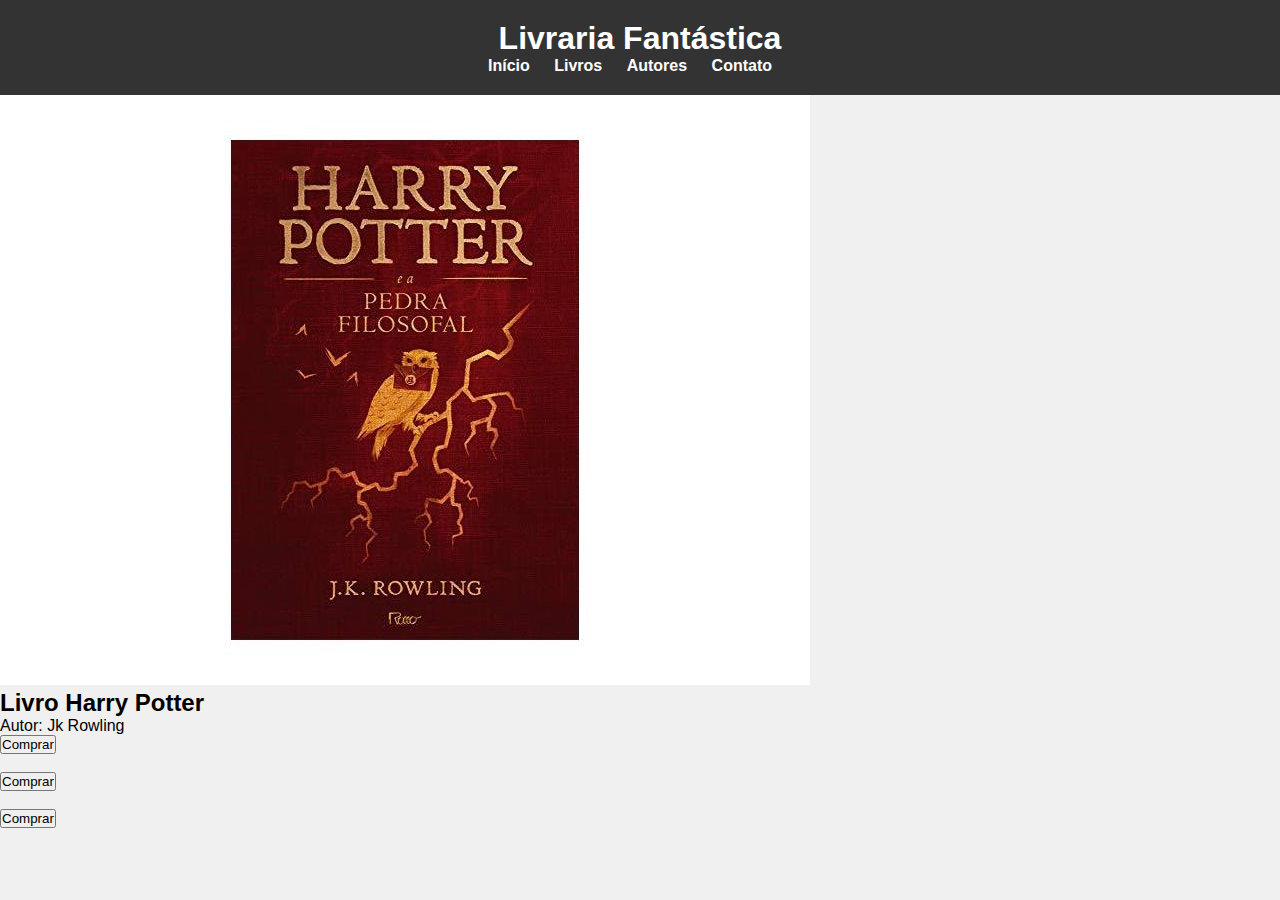
==== index.html @ ca2937d6 "coloquei os livros" ====
<!DOCTYPE html>
<html lang="pt-br">
<head>
    <meta charset="UTF-8">
    <meta name="viewport" content="width=device-width, initial-scale=1.0">
    <title>livraria</title>
    <link rel="stylesheet" href="estilos.css">
</head>
<body>
    <header>
        <h1>Livraria Fantástica</h1>
        <nav>
            <ul>
                <li><a href="#">Início</a></li>
                <li><a href="#">Livros</a></li>
                <li><a href="#">Autores</a></li>
                <li><a href="#">Contato</a></li>
            </ul>
        </nav>
    </header>
    <main>
        <section class="cards">
            <div class="cards">
                <img src="img/livro 1 harry.jpg" alt="Livro 1">
                <h2>Livro Harry Potter</h2>
                <p>Autor: Jk Rowling</p>
                <button>Comprar</button>
            </div>
            <div class="card">
                <img src="" alt="">
                <h2></h2>
                <p></p>
                <button>Comprar</button>
            </div>
            <div class="card">
                <img src="" alt="">
                <h2></h2>
                <p></p>
                <button>Comprar</button>
            </div>
        </section>
    </main>
</body>
</html>
---- estilos.css ----
/*Reset de Estilos */
* {
    margin: 0;
    padding: 0;
    box-sizing: border-box;
}


body {
    font-family: Arial, sans-serif;
    background-color: #f0f0f0;
}


header {
    background-color: #333;
    color: #fff;
    text-align: center;
    padding-top: 20px;
    padding-bottom: 20px;
    padding-left: 20px;
    padding-right: 20px;
}

nav ul {
    list-style: none;
}
nav li {
    display: inline;
    margin-right: 20px;
}
nav a {
    text-decoration: none;
    font-weight: bold;
    color: #fff;
}
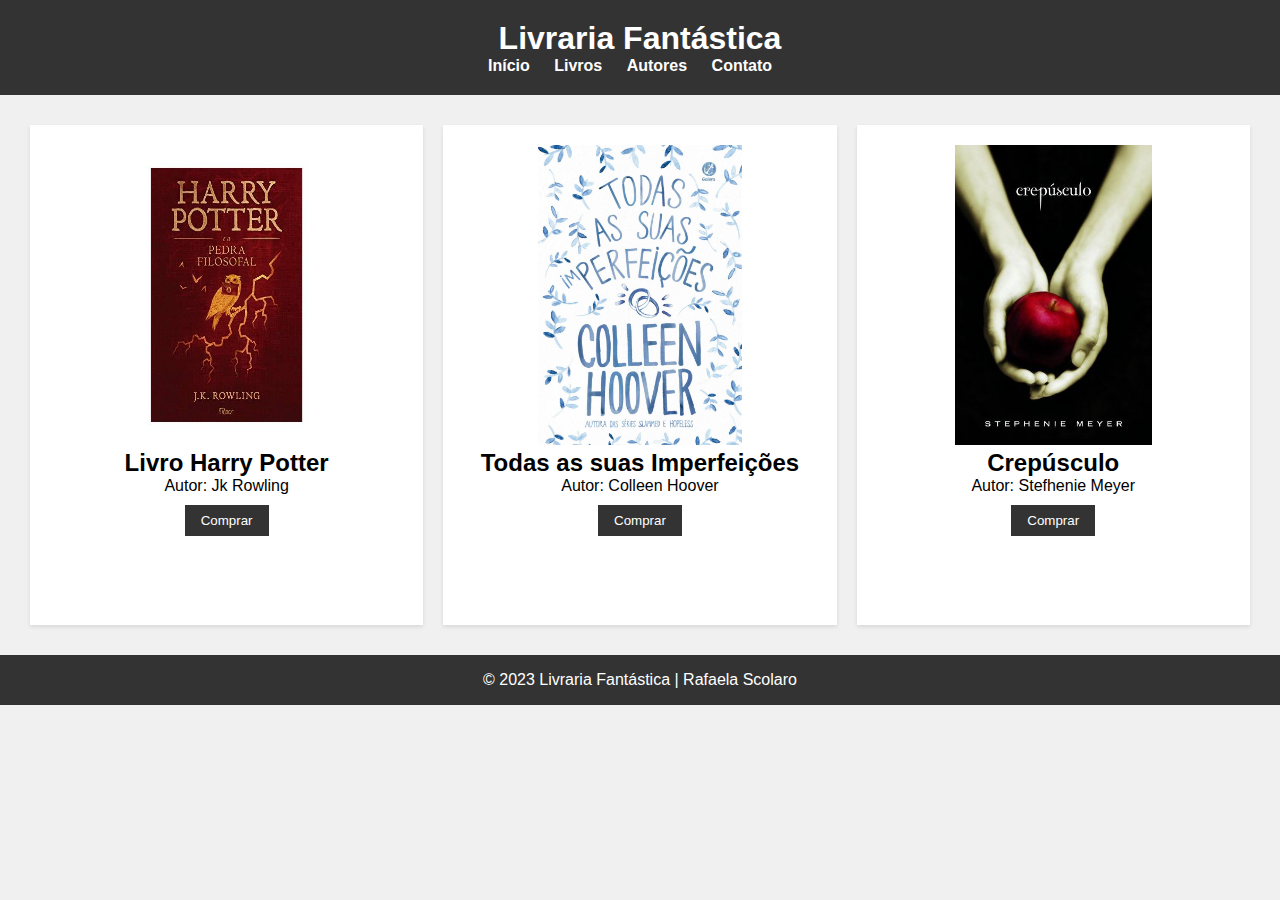
==== commit 0dfbe62e: "pronto" ====
--- a/index.html
+++ b/index.html
@@ -18,27 +18,32 @@
             </ul>
         </nav>
     </header>
+
     <main>
         <section class="cards">
-            <div class="cards">
+            <div class="card">
                 <img src="img/livro 1 harry.jpg" alt="Livro 1">
                 <h2>Livro Harry Potter</h2>
                 <p>Autor: Jk Rowling</p>
                 <button>Comprar</button>
             </div>
             <div class="card">
-                <img src="" alt="">
-                <h2></h2>
-                <p></p>
+                <img src="img/livro 2.jpg" alt="Livro 2">
+                <h2>Todas as suas Imperfeições</h2>
+                <p>Autor: Colleen Hoover</p>
                 <button>Comprar</button>
             </div>
             <div class="card">
-                <img src="" alt="">
-                <h2></h2>
-                <p></p>
+                <img src="img/livro 3.jpg" alt="Livro 3">
+                <h2>Crepúsculo</h2>
+                <p>Autor: Stefhenie Meyer</p>
                 <button>Comprar</button>
             </div>
         </section>
     </main>
+
+    <footer>
+        <p>&copy; 2023 Livraria Fantástica | Rafaela Scolaro</p>
+    </footer>
 </body>
 </html>--- a/estilos.css
+++ b/estilos.css
@@ -22,6 +22,13 @@
     padding-right: 20px;
 }
 
+header {
+    background-color: #333;
+    color: #fff;
+    text-align: center;
+    padding: 20px;
+ }
+
 nav ul {
     list-style: none;
 }
@@ -34,3 +41,44 @@
     font-weight: bold;
     color: #fff;
 }
+  main { 
+    padding: 20px;
+    overflow: hidden;
+  }
+
+  .card {
+    width: calc(33.33% - 20px);
+    height: 500px;
+    margin: 10px;
+    padding: 20px;
+    background-color: #fff;
+    box-shadow: 0 2px 4px rgba(0, 0, 0, 0.1);
+    text-align: center;
+    float: left;
+  }
+
+  .card img {
+    max-width: 100%;
+    height: 300px;
+  }
+
+  .card button { 
+    background-color: #333;
+    color: #fff;
+    border: none;
+    padding: 8px 16px;
+    margin-top: 10px;
+    cursor: pointer;
+    transition: background-color 0.3s ease;
+  }
+
+  .card button:hover {
+    background-color: #555;
+  }
+
+   footer {
+    background-color: #333;
+    color: #fff;
+    text-align: center;
+    padding: 1rem;
+   }
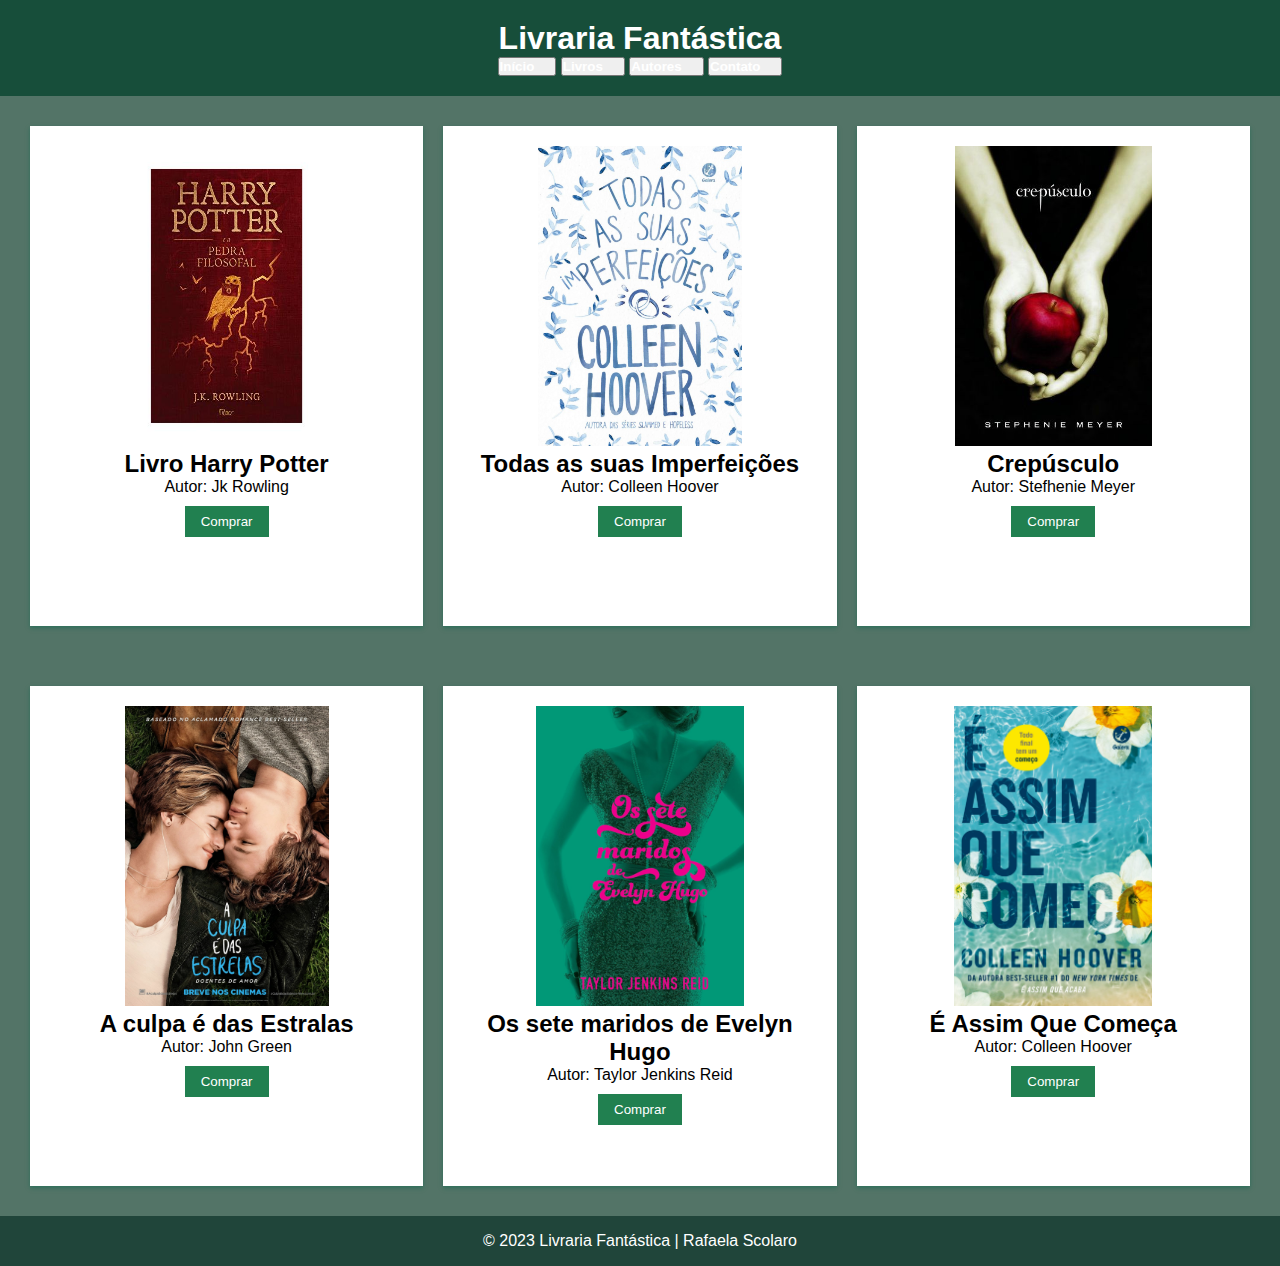
==== commit d900fa64: "quasee" ====
--- a/index.html
+++ b/index.html
@@ -11,10 +11,10 @@
         <h1>Livraria Fantástica</h1>
         <nav>
             <ul>
-                <li><a href="#">Início</a></li>
-                <li><a href="#">Livros</a></li>
-                <li><a href="#">Autores</a></li>
-                <li><a href="#">Contato</a></li>
+                <button><li><a href="#">Início</a></li></button>
+                <button><li><a href="#">Livros</a></li></button>
+                <button><li><a href="#">Autores</a></li></button>
+                <button><li><a href="#">Contato</a></li></button>
             </ul>
         </nav>
     </header>
@@ -41,6 +41,28 @@
             </div>
         </section>
     </main>
+    <main>
+        <section class="cards">
+            <div class="card">
+                <img src="img/livro 4.jpg" alt="Livro 4">
+                <h2>A culpa é das Estralas</h2>
+                <p>Autor: John Green</p>
+                <button>Comprar</button>
+            </div>
+            <div class="card">
+                <img src="img/livro 5....jfif" alt="Livro 5">
+                <h2>Os sete maridos de Evelyn Hugo</h2>
+                <p>Autor: Taylor Jenkins Reid</p>
+                <button>Comprar</button>
+            </div>
+            <div class="card">
+                <img src="img/livro6..jfif" alt="Livro 6">
+                <h2>É Assim Que Começa</h2>
+                <p>Autor: Colleen Hoover</p>
+                <button>Comprar</button>
+            </div>
+        </section>
+    </main>
 
     <footer>
         <p>&copy; 2023 Livraria Fantástica | Rafaela Scolaro</p>
--- a/estilos.css
+++ b/estilos.css
@@ -8,13 +8,13 @@
 
 body {
     font-family: Arial, sans-serif;
-    background-color: #f0f0f0;
+    background-color: rgb(83, 116, 103);
 }
 
 
 header {
-    background-color: #333;
-    color: #fff;
+    background-color: rgb(102, 187, 154);
+    color: #39806e;
     text-align: center;
     padding-top: 20px;
     padding-bottom: 20px;
@@ -23,7 +23,7 @@
 }
 
 header {
-    background-color: #333;
+    background-color: #174e3a;
     color: #fff;
     text-align: center;
     padding: 20px;
@@ -52,7 +52,7 @@
     margin: 10px;
     padding: 20px;
     background-color: #fff;
-    box-shadow: 0 2px 4px rgba(0, 0, 0, 0.1);
+    box-shadow: 0 2px 4px rgba(24, 109, 83, 0.623);
     text-align: center;
     float: left;
   }
@@ -63,7 +63,7 @@
   }
 
   .card button { 
-    background-color: #333;
+    background-color: #174e;
     color: #fff;
     border: none;
     padding: 8px 16px;
@@ -73,11 +73,11 @@
   }
 
   .card button:hover {
-    background-color: #555;
+    background-color: #555555;
   }
 
    footer {
-    background-color: #333;
+    background-color: rgba(31, 68, 57, 0.986);
     color: #fff;
     text-align: center;
     padding: 1rem;
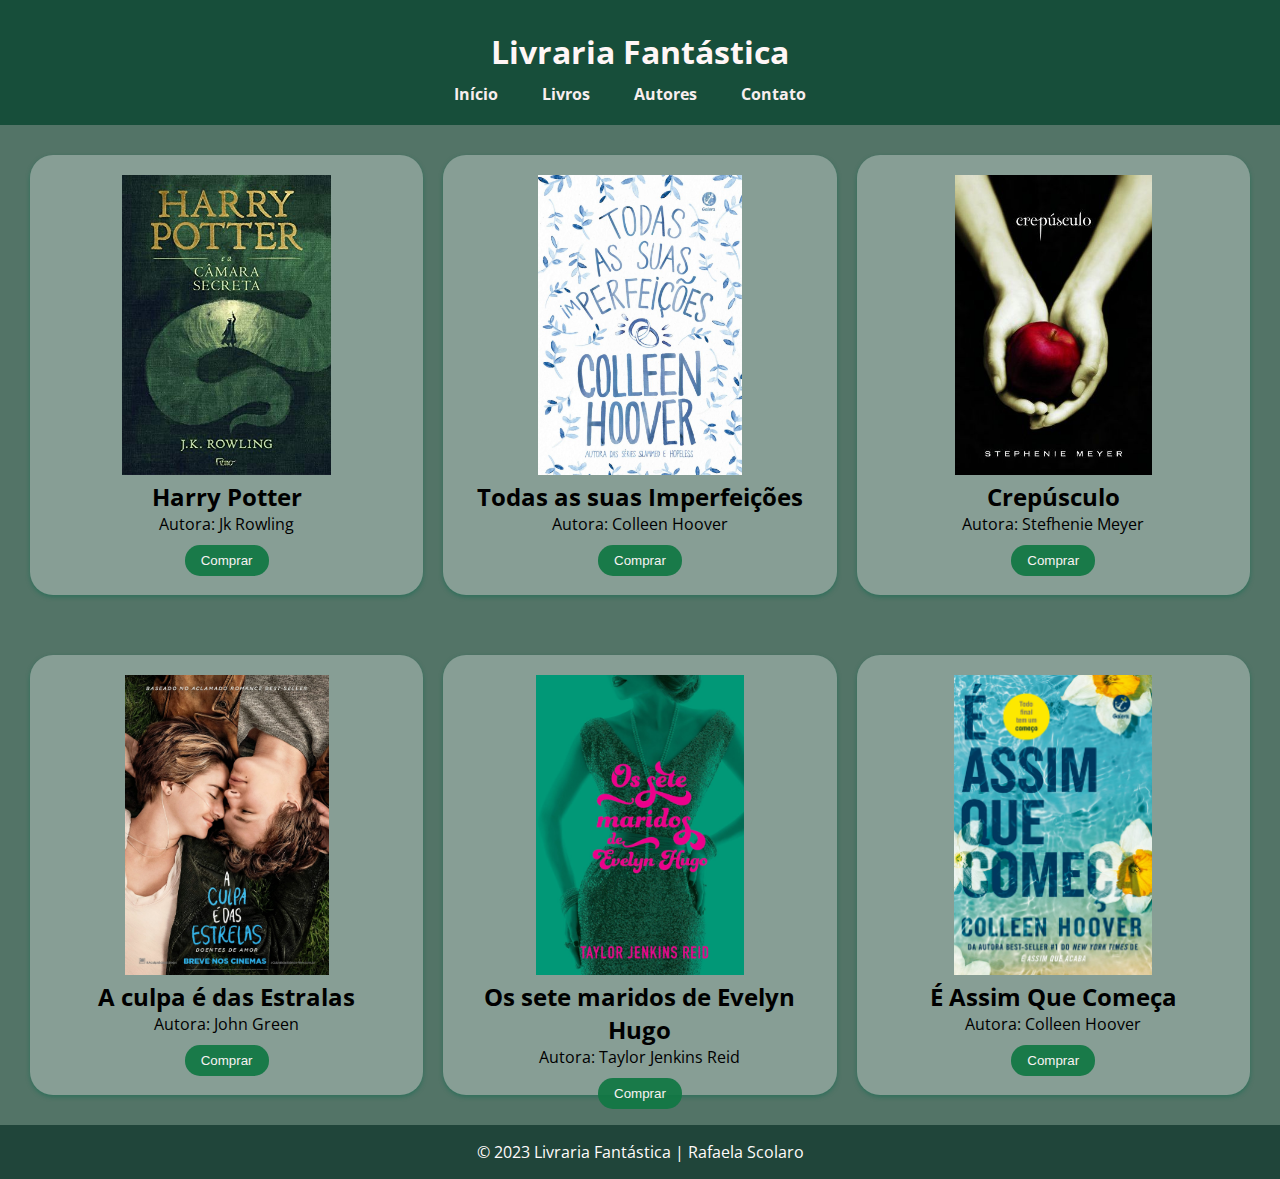
==== commit f1d8d72a: "prontoo" ====
--- a/index.html
+++ b/index.html
@@ -11,10 +11,10 @@
         <h1>Livraria Fantástica</h1>
         <nav>
             <ul>
-                <button><li><a href="#">Início</a></li></button>
-                <button><li><a href="#">Livros</a></li></button>
-                <button><li><a href="#">Autores</a></li></button>
-                <button><li><a href="#">Contato</a></li></button>
+                <li><a href="#">Início</a></li>
+                <li><a href="#">Livros</a></li>
+                <li><a href="#">Autores</a></li>
+                <li><a href="#">Contato</a></li>
             </ul>
         </nav>
     </header>
@@ -22,21 +22,21 @@
     <main>
         <section class="cards">
             <div class="card">
-                <img src="img/livro 1 harry.jpg" alt="Livro 1">
-                <h2>Livro Harry Potter</h2>
-                <p>Autor: Jk Rowling</p>
+                <img src="img/livro 1.jpg" alt="Livro 1">
+                <h2>Harry Potter</h2>
+                <p>Autora: Jk Rowling</p>
                 <button>Comprar</button>
             </div>
             <div class="card">
                 <img src="img/livro 2.jpg" alt="Livro 2">
                 <h2>Todas as suas Imperfeições</h2>
-                <p>Autor: Colleen Hoover</p>
+                <p>Autora: Colleen Hoover</p>
                 <button>Comprar</button>
             </div>
             <div class="card">
                 <img src="img/livro 3.jpg" alt="Livro 3">
                 <h2>Crepúsculo</h2>
-                <p>Autor: Stefhenie Meyer</p>
+                <p>Autora: Stefhenie Meyer</p>
                 <button>Comprar</button>
             </div>
         </section>
@@ -46,19 +46,19 @@
             <div class="card">
                 <img src="img/livro 4.jpg" alt="Livro 4">
                 <h2>A culpa é das Estralas</h2>
-                <p>Autor: John Green</p>
+                <p>Autora: John Green</p>
                 <button>Comprar</button>
             </div>
             <div class="card">
                 <img src="img/livro 5....jfif" alt="Livro 5">
                 <h2>Os sete maridos de Evelyn Hugo</h2>
-                <p>Autor: Taylor Jenkins Reid</p>
+                <p>Autora: Taylor Jenkins Reid</p>
                 <button>Comprar</button>
             </div>
             <div class="card">
                 <img src="img/livro6..jfif" alt="Livro 6">
                 <h2>É Assim Que Começa</h2>
-                <p>Autor: Colleen Hoover</p>
+                <p>Autora: Colleen Hoover</p>
                 <button>Comprar</button>
             </div>
         </section>
--- a/estilos.css
+++ b/estilos.css
@@ -1,4 +1,6 @@
-/*Reset de Estilos */
+
+  @import url('https://fonts.googleapis.com/css2?family=Open+Sans:wght@300&display=swap');
+
 * {
     margin: 0;
     padding: 0;
@@ -7,27 +9,22 @@
 
 
 body {
-    font-family: Arial, sans-serif;
+    font-family: "Open Sans";
     background-color: rgb(83, 116, 103);
 }
 
 
 header {
-    background-color: rgb(102, 187, 154);
-    color: #39806e;
+    background-color: #174e3a;
+    color: #fff6f6;
     text-align: center;
-    padding-top: 20px;
-    padding-bottom: 20px;
-    padding-left: 20px;
-    padding-right: 20px;
+    padding: 20px;
 }
 
-header {
-    background-color: #174e3a;
-    color: #fff;
-    text-align: center;
-    padding: 20px;
- }
+header h1 {
+  margin: 10px;
+}
+
 
 nav ul {
     list-style: none;
@@ -39,7 +36,7 @@
 nav a {
     text-decoration: none;
     font-weight: bold;
-    color: #fff;
+    color: #f8eeee;
 }
   main { 
     padding: 20px;
@@ -48,13 +45,14 @@
 
   .card {
     width: calc(33.33% - 20px);
-    height: 500px;
+    height: 440px;
     margin: 10px;
     padding: 20px;
-    background-color: #fff;
+    background-color: #879e95;
     box-shadow: 0 2px 4px rgba(24, 109, 83, 0.623);
     text-align: center;
     float: left;
+    border-radius: 23px 23px;
   }
 
   .card img {
@@ -64,21 +62,44 @@
 
   .card button { 
     background-color: #174e;
-    color: #fff;
+    color: #f7f2f2;
     border: none;
     padding: 8px 16px;
     margin-top: 10px;
     cursor: pointer;
     transition: background-color 0.3s ease;
+    border-radius: 15px 15px;
   }
 
   .card button:hover {
-    background-color: #555555;
+    background-color: #4dac52;
   }
 
    footer {
     background-color: rgba(31, 68, 57, 0.986);
-    color: #fff;
+    color: #fffbfb;
     text-align: center;
     padding: 1rem;
    }
+
+   nav ul li  { 
+    padding: 8px 10px;
+    transition: all 1s ease;
+   }
+
+   nav ul li:hover {
+    background-color: #668373;
+    border-radius: 15px 15px;
+   }
+
+   /* Design Responsivo */
+   @media screen and (max-width: 768px) {
+    .card {
+        width: calc(50% - 20px); 
+    }
+}
+   @media screen and (max-width: 480px) {
+    .card {
+      width: 100%;
+    }
+  }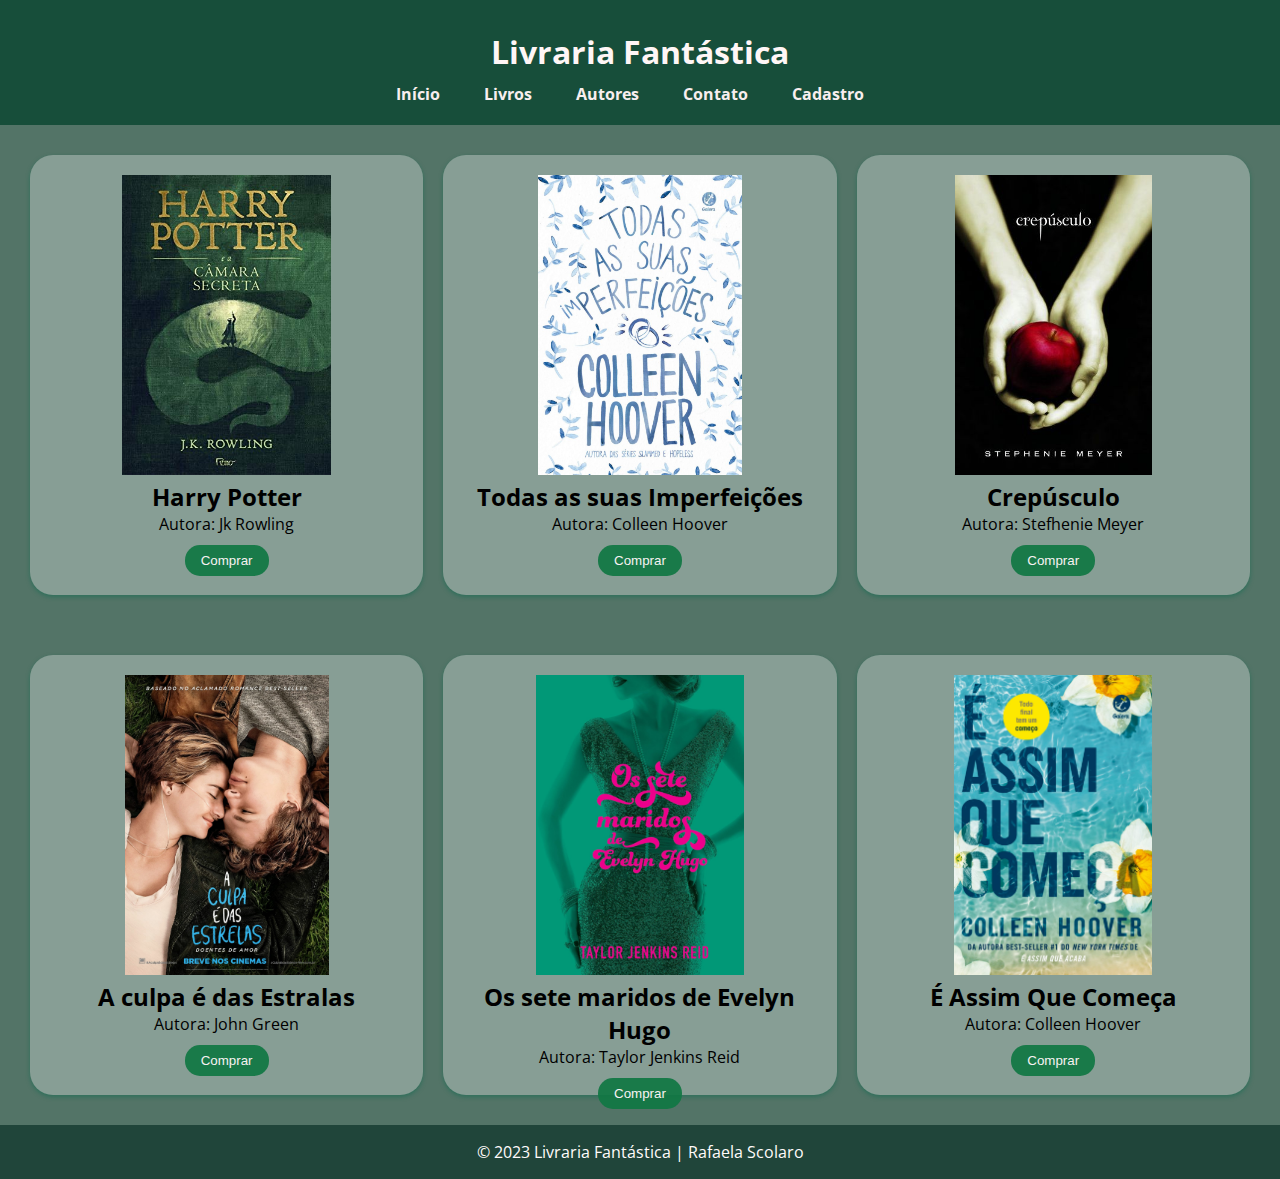
==== commit 52d68f6a: "liv 2" ====
--- a/index.html
+++ b/index.html
@@ -11,10 +11,11 @@
         <h1>Livraria Fantástica</h1>
         <nav>
             <ul>
-                <li><a href="#">Início</a></li>
+                <li><a href="index.html">Início</a></li>
                 <li><a href="#">Livros</a></li>
                 <li><a href="#">Autores</a></li>
                 <li><a href="#">Contato</a></li>
+                <li><a href="cadastro.html">Cadastro</a></li>
             </ul>
         </nav>
     </header>
